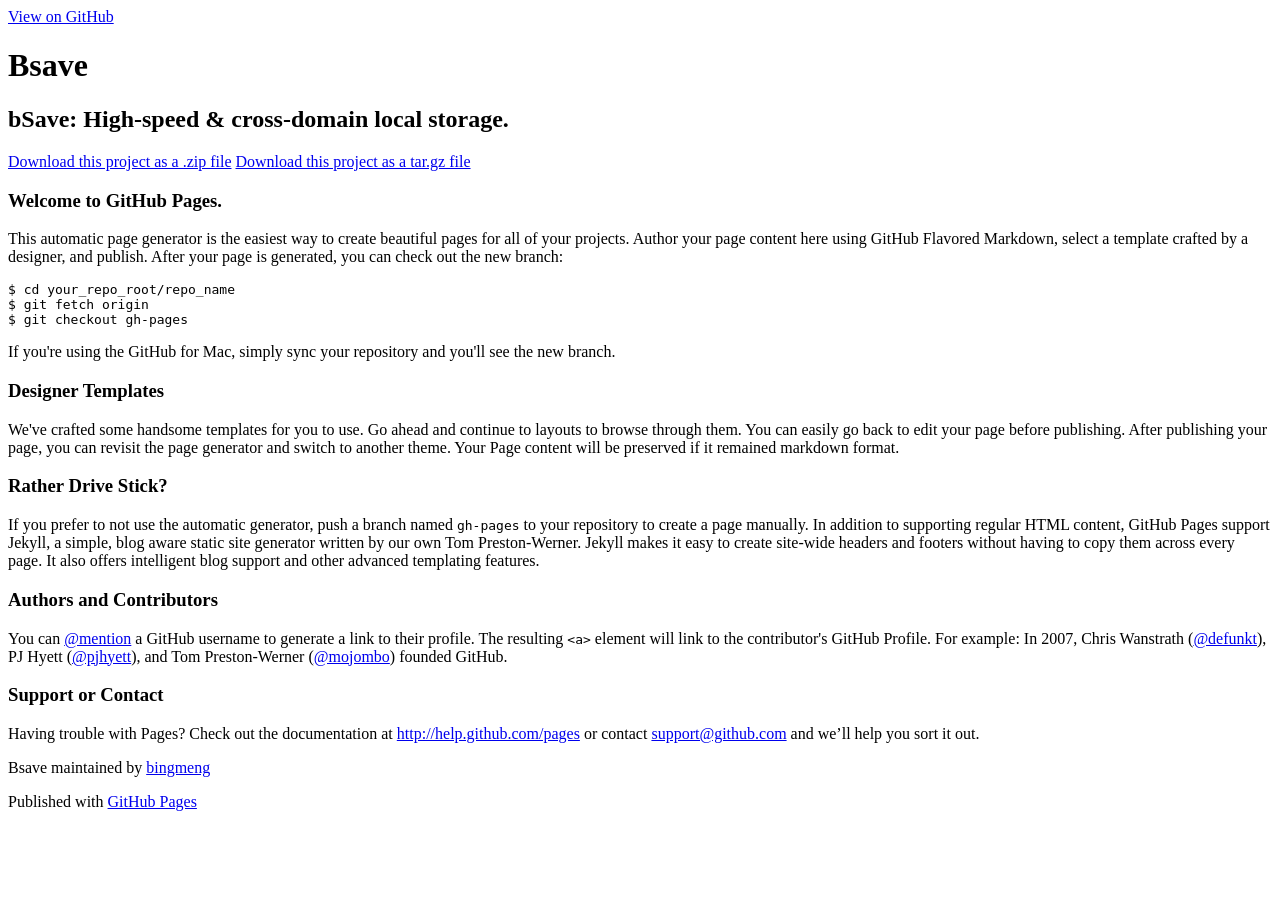
==== index.html @ 3ba6f4db "Create gh-pages branch via GitHub" ====
<!DOCTYPE html>
<html>

  <head>
    <meta charset='utf-8' />
    <meta http-equiv="X-UA-Compatible" content="chrome=1" />
    <meta name="description" content="Bsave : bSave: High-speed &amp; cross-domain local storage." />

    <link rel="stylesheet" type="text/css" media="screen" href="stylesheets/stylesheet.css">

    <title>Bsave</title>
  </head>

  <body>

    <!-- HEADER -->
    <div id="header_wrap" class="outer">
        <header class="inner">
          <a id="forkme_banner" href="https://github.com/bingmeng/bSave">View on GitHub</a>

          <h1 id="project_title">Bsave</h1>
          <h2 id="project_tagline">bSave: High-speed &amp; cross-domain local storage.</h2>

            <section id="downloads">
              <a class="zip_download_link" href="https://github.com/bingmeng/bSave/zipball/master">Download this project as a .zip file</a>
              <a class="tar_download_link" href="https://github.com/bingmeng/bSave/tarball/master">Download this project as a tar.gz file</a>
            </section>
        </header>
    </div>

    <!-- MAIN CONTENT -->
    <div id="main_content_wrap" class="outer">
      <section id="main_content" class="inner">
        <h3>Welcome to GitHub Pages.</h3>

<p>This automatic page generator is the easiest way to create beautiful pages for all of your projects. Author your page content here using GitHub Flavored Markdown, select a template crafted by a designer, and publish. After your page is generated, you can check out the new branch:</p>

<pre><code>$ cd your_repo_root/repo_name
$ git fetch origin
$ git checkout gh-pages
</code></pre>

<p>If you're using the GitHub for Mac, simply sync your repository and you'll see the new branch.</p>

<h3>Designer Templates</h3>

<p>We've crafted some handsome templates for you to use. Go ahead and continue to layouts to browse through them. You can easily go back to edit your page before publishing. After publishing your page, you can revisit the page generator and switch to another theme. Your Page content will be preserved if it remained markdown format.</p>

<h3>Rather Drive Stick?</h3>

<p>If you prefer to not use the automatic generator, push a branch named <code>gh-pages</code> to your repository to create a page manually. In addition to supporting regular HTML content, GitHub Pages support Jekyll, a simple, blog aware static site generator written by our own Tom Preston-Werner. Jekyll makes it easy to create site-wide headers and footers without having to copy them across every page. It also offers intelligent blog support and other advanced templating features.</p>

<h3>Authors and Contributors</h3>

<p>You can <a href="https://github.com/blog/821" class="user-mention">@mention</a> a GitHub username to generate a link to their profile. The resulting <code>&lt;a&gt;</code> element will link to the contributor's GitHub Profile. For example: In 2007, Chris Wanstrath (<a href="https://github.com/defunkt" class="user-mention">@defunkt</a>), PJ Hyett (<a href="https://github.com/pjhyett" class="user-mention">@pjhyett</a>), and Tom Preston-Werner (<a href="https://github.com/mojombo" class="user-mention">@mojombo</a>) founded GitHub.</p>

<h3>Support or Contact</h3>

<p>Having trouble with Pages? Check out the documentation at <a href="http://help.github.com/pages">http://help.github.com/pages</a> or contact <a href="mailto:support@github.com">support@github.com</a> and we’ll help you sort it out.</p>
      </section>
    </div>

    <!-- FOOTER  -->
    <div id="footer_wrap" class="outer">
      <footer class="inner">
        <p class="copyright">Bsave maintained by <a href="https://github.com/bingmeng">bingmeng</a></p>
        <p>Published with <a href="http://pages.github.com">GitHub Pages</a></p>
      </footer>
    </div>

    

  </body>
</html>
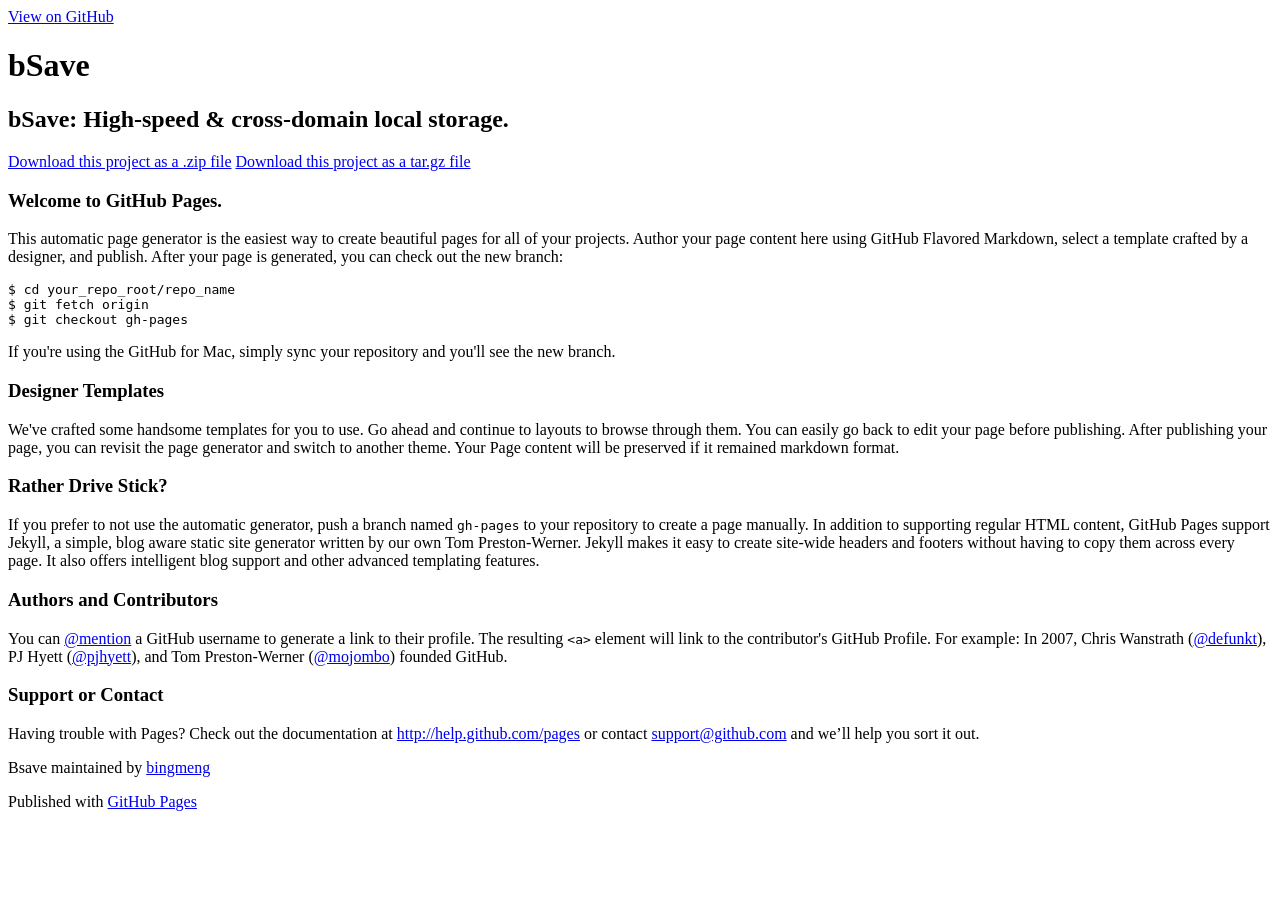
==== commit d5215b08: "update index.html" ====
--- a/index.html
+++ b/index.html
@@ -4,7 +4,7 @@
   <head>
     <meta charset='utf-8' />
     <meta http-equiv="X-UA-Compatible" content="chrome=1" />
-    <meta name="description" content="Bsave : bSave: High-speed &amp; cross-domain local storage." />
+    <meta name="description" content="bSave : bSave: High-speed &amp; cross-domain local storage." />
 
     <link rel="stylesheet" type="text/css" media="screen" href="stylesheets/stylesheet.css">
 
@@ -18,7 +18,7 @@
         <header class="inner">
           <a id="forkme_banner" href="https://github.com/bingmeng/bSave">View on GitHub</a>
 
-          <h1 id="project_title">Bsave</h1>
+          <h1 id="project_title">bSave</h1>
           <h2 id="project_tagline">bSave: High-speed &amp; cross-domain local storage.</h2>
 
             <section id="downloads">
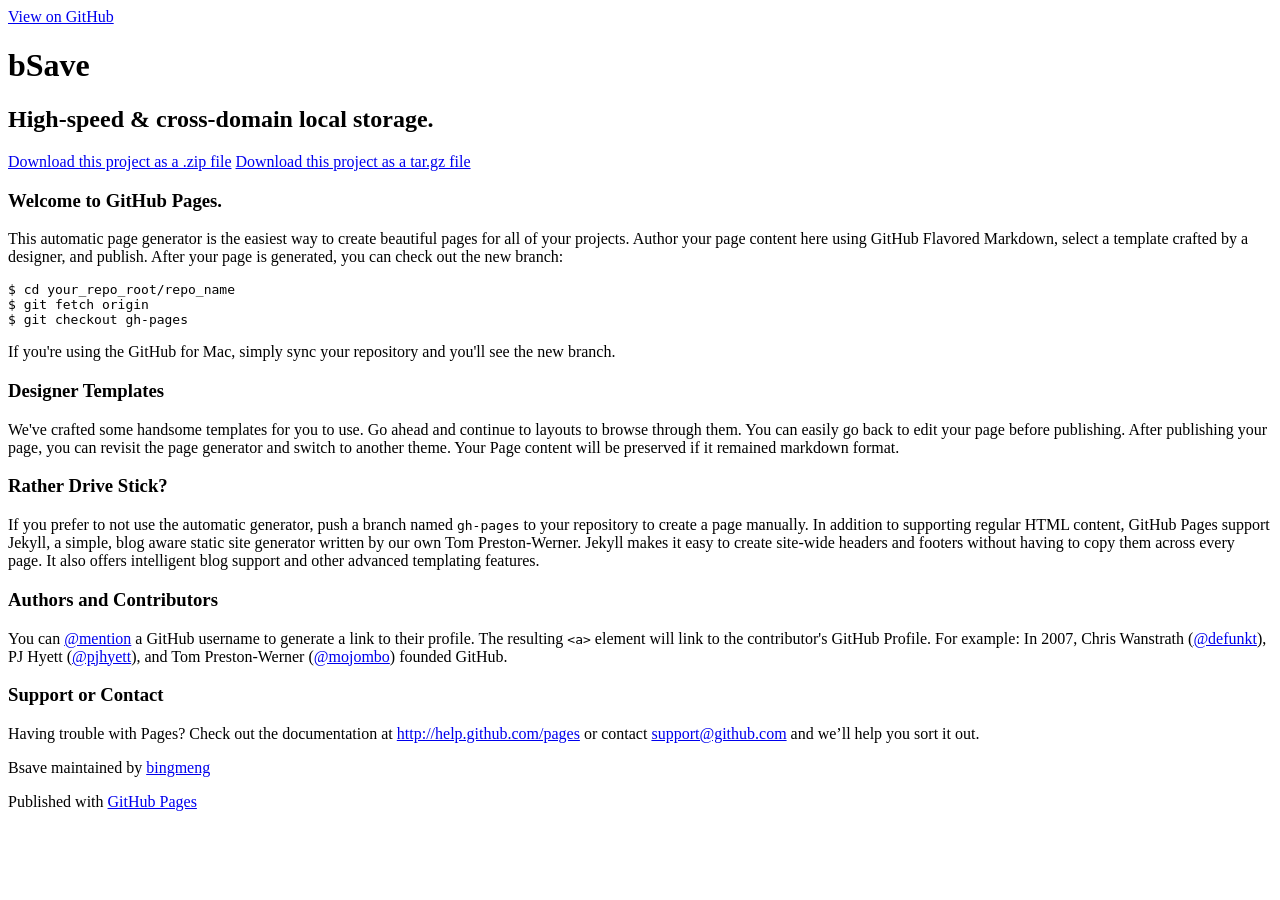
==== commit 4db94742: "update index.html" ====
--- a/index.html
+++ b/index.html
@@ -8,7 +8,7 @@
 
     <link rel="stylesheet" type="text/css" media="screen" href="stylesheets/stylesheet.css">
 
-    <title>Bsave</title>
+    <title>bSave</title>
   </head>
 
   <body>
@@ -19,7 +19,7 @@
           <a id="forkme_banner" href="https://github.com/bingmeng/bSave">View on GitHub</a>
 
           <h1 id="project_title">bSave</h1>
-          <h2 id="project_tagline">bSave: High-speed &amp; cross-domain local storage.</h2>
+          <h2 id="project_tagline">High-speed &amp; cross-domain local storage.</h2>
 
             <section id="downloads">
               <a class="zip_download_link" href="https://github.com/bingmeng/bSave/zipball/master">Download this project as a .zip file</a>
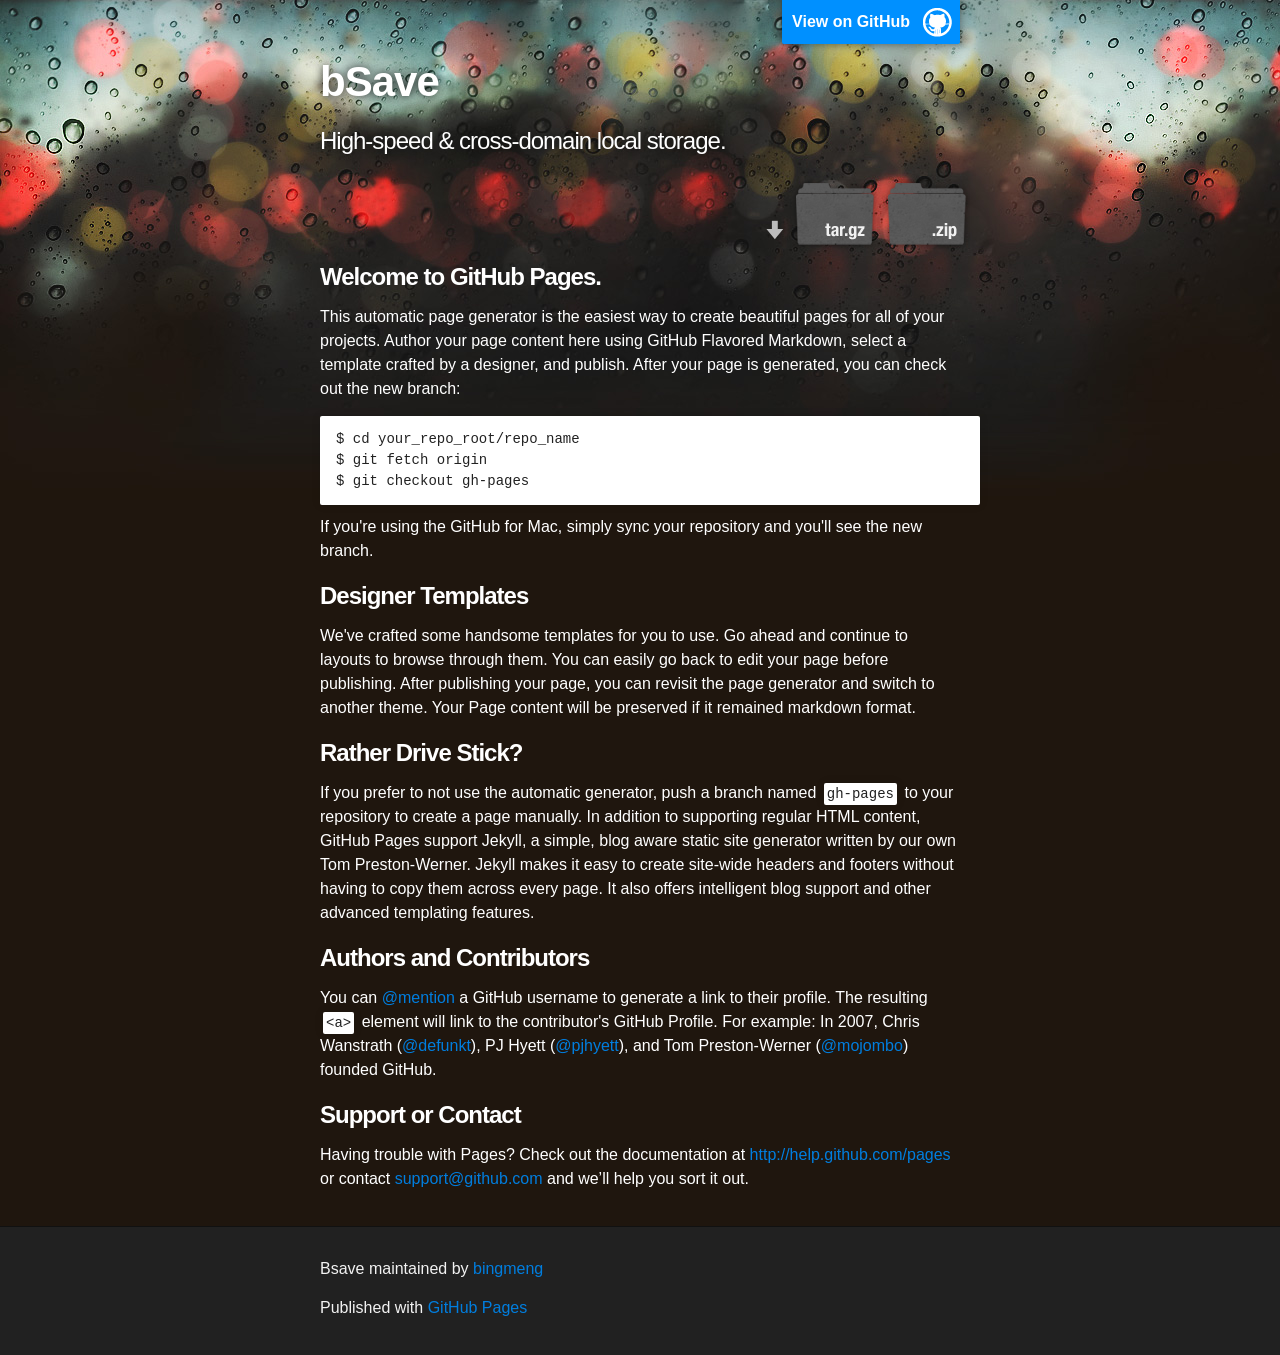
==== commit aa43becb: "Change link bingmeng at the bottom of page." ====
--- a/index.html
+++ b/index.html
@@ -63,7 +63,7 @@
     <!-- FOOTER  -->
     <div id="footer_wrap" class="outer">
       <footer class="inner">
-        <p class="copyright">Bsave maintained by <a href="https://github.com/bingmeng">bingmeng</a></p>
+        <p class="copyright">Bsave maintained by <a href="http://bingmeng.github.com">bingmeng</a></p>
         <p>Published with <a href="http://pages.github.com">GitHub Pages</a></p>
       </footer>
     </div>
--- a/stylesheets/stylesheet.css
+++ b/stylesheets/stylesheet.css
@@ -0,0 +1,420 @@
+/*******************************************************************************
+Slate Theme for GitHub Pages
+by Jason Costello, @jsncostello
+*******************************************************************************/
+
+@import url(pygment_trac.css);
+
+/*******************************************************************************
+MeyerWeb Reset
+*******************************************************************************/
+
+html, body, div, span, applet, object, iframe,
+h1, h2, h3, h4, h5, h6, p, blockquote, pre,
+a, abbr, acronym, address, big, cite, code,
+del, dfn, em, img, ins, kbd, q, s, samp,
+small, strike, strong, sub, sup, tt, var,
+b, u, i, center,
+dl, dt, dd, ol, ul, li,
+fieldset, form, label, legend,
+table, caption, tbody, tfoot, thead, tr, th, td,
+article, aside, canvas, details, embed,
+figure, figcaption, footer, header, hgroup,
+menu, nav, output, ruby, section, summary,
+time, mark, audio, video {
+  margin: 0;
+  padding: 0;
+  border: 0;
+  font: inherit;
+  vertical-align: baseline;
+}
+
+/* HTML5 display-role reset for older browsers */
+article, aside, details, figcaption, figure,
+footer, header, hgroup, menu, nav, section {
+  display: block;
+}
+
+ol, ul {
+  list-style: none;
+}
+
+blockquote, q {
+}
+
+table {
+  border-collapse: collapse;
+  border-spacing: 0;
+}
+
+a:focus {
+  outline: none;
+}
+
+/*******************************************************************************
+Theme Styles
+*******************************************************************************/
+
+body {
+  box-sizing: border-box;
+  color:#fff;
+  background: #1f160e url('../images/body_bg.jpg') no-repeat scroll top center;
+  font-size: 16px;
+  font-family: 'Myriad Pro', Calibri, Helvetica, Arial, sans-serif;
+  line-height: 1.5;
+  -webkit-font-smoothing: antialiased;
+}
+
+h1, h2, h3, h4, h5, h6 {
+  margin: 10px 0;
+  font-weight: 700;
+  color:#fff;
+  font-family: 'Lucida Grande', 'Calibri', Helvetica, Arial, sans-serif;
+  letter-spacing: -1px;
+}
+
+h1 {
+  font-size: 36px;
+  font-weight: 700;
+}
+
+h2 {
+  padding-bottom: 10px;
+  font-size: 32px;
+  background: url('../images/bg_hr.png') repeat-x bottom;
+}
+
+h3 {
+  font-size: 24px;
+}
+
+h4 {
+  font-size: 21px;
+}
+
+h5 {
+  font-size: 18px;
+}
+
+h6 {
+  font-size: 16px;
+}
+
+p {
+  margin: 10px 0 15px 0;
+}
+
+footer p {
+  color: #f2f2f2;
+}
+
+a {
+  text-decoration: none;
+  color: #007edf;
+  text-shadow: none;
+
+  transition: color 0.5s ease;
+  transition: text-shadow 0.5s ease;
+  -webkit-transition: color 0.5s ease;
+  -webkit-transition: text-shadow 0.5s ease;
+  -moz-transition: color 0.5s ease;
+  -moz-transition: text-shadow 0.5s ease;
+  -o-transition: color 0.5s ease;
+  -o-transition: text-shadow 0.5s ease;
+  -ms-transition: color 0.5s ease;
+  -ms-transition: text-shadow 0.5s ease;
+}
+
+#main_content a:hover {
+  color: #0069ba;
+  text-shadow: #0090ff 0px 0px 2px;
+}
+
+footer a:hover {
+  color: #43adff;
+  text-shadow: #0090ff 0px 0px 2px;
+}
+
+em {
+  font-style: italic;
+}
+
+strong {
+  font-weight: bold;
+}
+
+img {
+  position: relative;
+  margin: 0 auto;
+  max-width: 739px;
+  padding: 5px;
+  margin: 10px 0 10px 0;
+  border: 1px solid #ebebeb;
+
+  box-shadow: 0 0 5px #ebebeb;
+  -webkit-box-shadow: 0 0 5px #ebebeb;
+  -moz-box-shadow: 0 0 5px #ebebeb;
+  -o-box-shadow: 0 0 5px #ebebeb;
+  -ms-box-shadow: 0 0 5px #ebebeb;
+}
+
+pre, code {
+  width: 100%;
+  color: #222;
+  background-color: #fff;
+
+  font-family: Monaco, "Bitstream Vera Sans Mono", "Lucida Console", Terminal, monospace;
+  font-size: 14px;
+
+  border-radius: 2px;
+  -moz-border-radius: 2px;
+  -webkit-border-radius: 2px;
+
+
+
+}
+
+pre {
+  width: 100%;
+  padding: 10px;
+  box-shadow: 0 0 10px rgba(0,0,0,.1);
+  overflow: auto;
+}
+
+code {
+  padding: 3px;
+  margin: 0 3px;
+  box-shadow: 0 0 10px rgba(0,0,0,.1);
+}
+
+pre code {
+  display: block;
+  box-shadow: none;
+}
+
+blockquote {
+  color: #666;
+  margin-bottom: 20px;
+  padding: 0 0 0 20px;
+  border-left: 3px solid #bbb;
+}
+
+ul, ol, dl {
+  margin-bottom: 15px
+}
+
+ul li {
+  list-style: inside;
+  padding-left: 20px;
+}
+
+ol li {
+  list-style: decimal inside;
+  padding-left: 20px;
+}
+
+dl dt {
+  font-weight: bold;
+}
+
+dl dd {
+  padding-left: 20px;
+  font-style: italic;
+}
+
+dl p {
+  padding-left: 20px;
+  font-style: italic;
+}
+
+hr {
+  height: 1px;
+  margin-bottom: 5px;
+  border: none;
+  background: url('../images/bg_hr.png') repeat-x center;
+}
+
+table {
+  border: 1px solid #373737;
+  margin-bottom: 20px;
+  text-align: left;
+ }
+
+th {
+  font-family: 'Lucida Grande', 'Helvetica Neue', Helvetica, Arial, sans-serif;
+  padding: 10px;
+  background: #373737;
+  color: #fff;
+ }
+
+td {
+  padding: 10px;
+  border: 1px solid #373737;
+ }
+
+form {
+  background: #f2f2f2;
+  padding: 20px;
+}
+
+img {
+  width: 100%;
+  max-width: 100%;
+}
+
+/*******************************************************************************
+Full-Width Styles
+*******************************************************************************/
+
+.outer {
+  width: 100%;
+}
+
+.inner {
+  position: relative;
+  max-width: 640px;
+  padding: 20px 10px;
+  margin: 0 auto;
+}
+
+#forkme_banner {
+  display: block;
+  position: absolute;
+  top:0;
+  right: 10px;
+  z-index: 10;
+  padding: 10px 50px 10px 10px;
+  color: #fff;
+  background: url('../images/blacktocat.png') #0090ff no-repeat 95% 50%;
+  font-weight: 700;
+  box-shadow: 0 0 10px rgba(0,0,0,.5);
+  border-bottom-left-radius: 2px;
+  border-bottom-right-radius: 2px;
+}
+
+#header_wrap .inner {
+  padding: 50px 10px 30px 10px;
+}
+
+#project_title {
+  margin: 0;
+  color: #fff;
+  font-size: 42px;
+  font-weight: 700;
+  text-shadow: #111 0px 0px 10px;
+}
+
+#project_tagline {
+  color: #fff;
+  font-size: 24px;
+  font-weight: 300;
+  background: none;
+  text-shadow: #111 0px 0px 10px;
+}
+
+#downloads {
+  position: absolute;
+  width: 210px;
+  z-index: 10;
+  bottom: -40px;
+  right: 0;
+  height: 70px;
+  background: url('../images/icon_download.png') no-repeat 0% 90%;
+}
+
+.zip_download_link {
+  display: block;
+  float: right;
+  width: 90px;
+  height:70px;
+  text-indent: -5000px;
+  overflow: hidden;
+  background: url(../images/sprite_download.png) no-repeat bottom left;
+}
+
+.tar_download_link {
+  display: block;
+  float: right;
+  width: 90px;
+  height:70px;
+  text-indent: -5000px;
+  overflow: hidden;
+  background: url(../images/sprite_download.png) no-repeat bottom right;
+  margin-left: 10px;
+}
+
+.zip_download_link:hover {
+  background: url(../images/sprite_download.png) no-repeat top left;
+}
+
+.tar_download_link:hover {
+  background: url(../images/sprite_download.png) no-repeat top right;
+}
+
+#main_content_wrap {
+  border-bottom: 1px solid #111;
+}
+
+#main_content {
+  padding-top: 40px;
+}
+
+#footer_wrap {
+  background: #212121;
+}
+
+
+
+/*******************************************************************************
+Small Device Styles
+*******************************************************************************/
+
+@media screen and (max-width: 480px) {
+  body {
+    font-size:14px;
+  }
+
+  #downloads {
+    display: none;
+  }
+
+  .inner {
+    min-width: 320px;
+    max-width: 480px;
+  }
+
+  #project_title {
+  font-size: 32px;
+  }
+
+  h1 {
+    font-size: 28px;
+  }
+
+  h2 {
+    font-size: 24px;
+  }
+
+  h3 {
+    font-size: 21px;
+  }
+
+  h4 {
+    font-size: 18px;
+  }
+
+  h5 {
+    font-size: 14px;
+  }
+
+  h6 {
+    font-size: 12px;
+  }
+
+  code, pre {
+    min-width: 320px;
+    max-width: 480px;
+    font-size: 11px;
+  }
+
+}
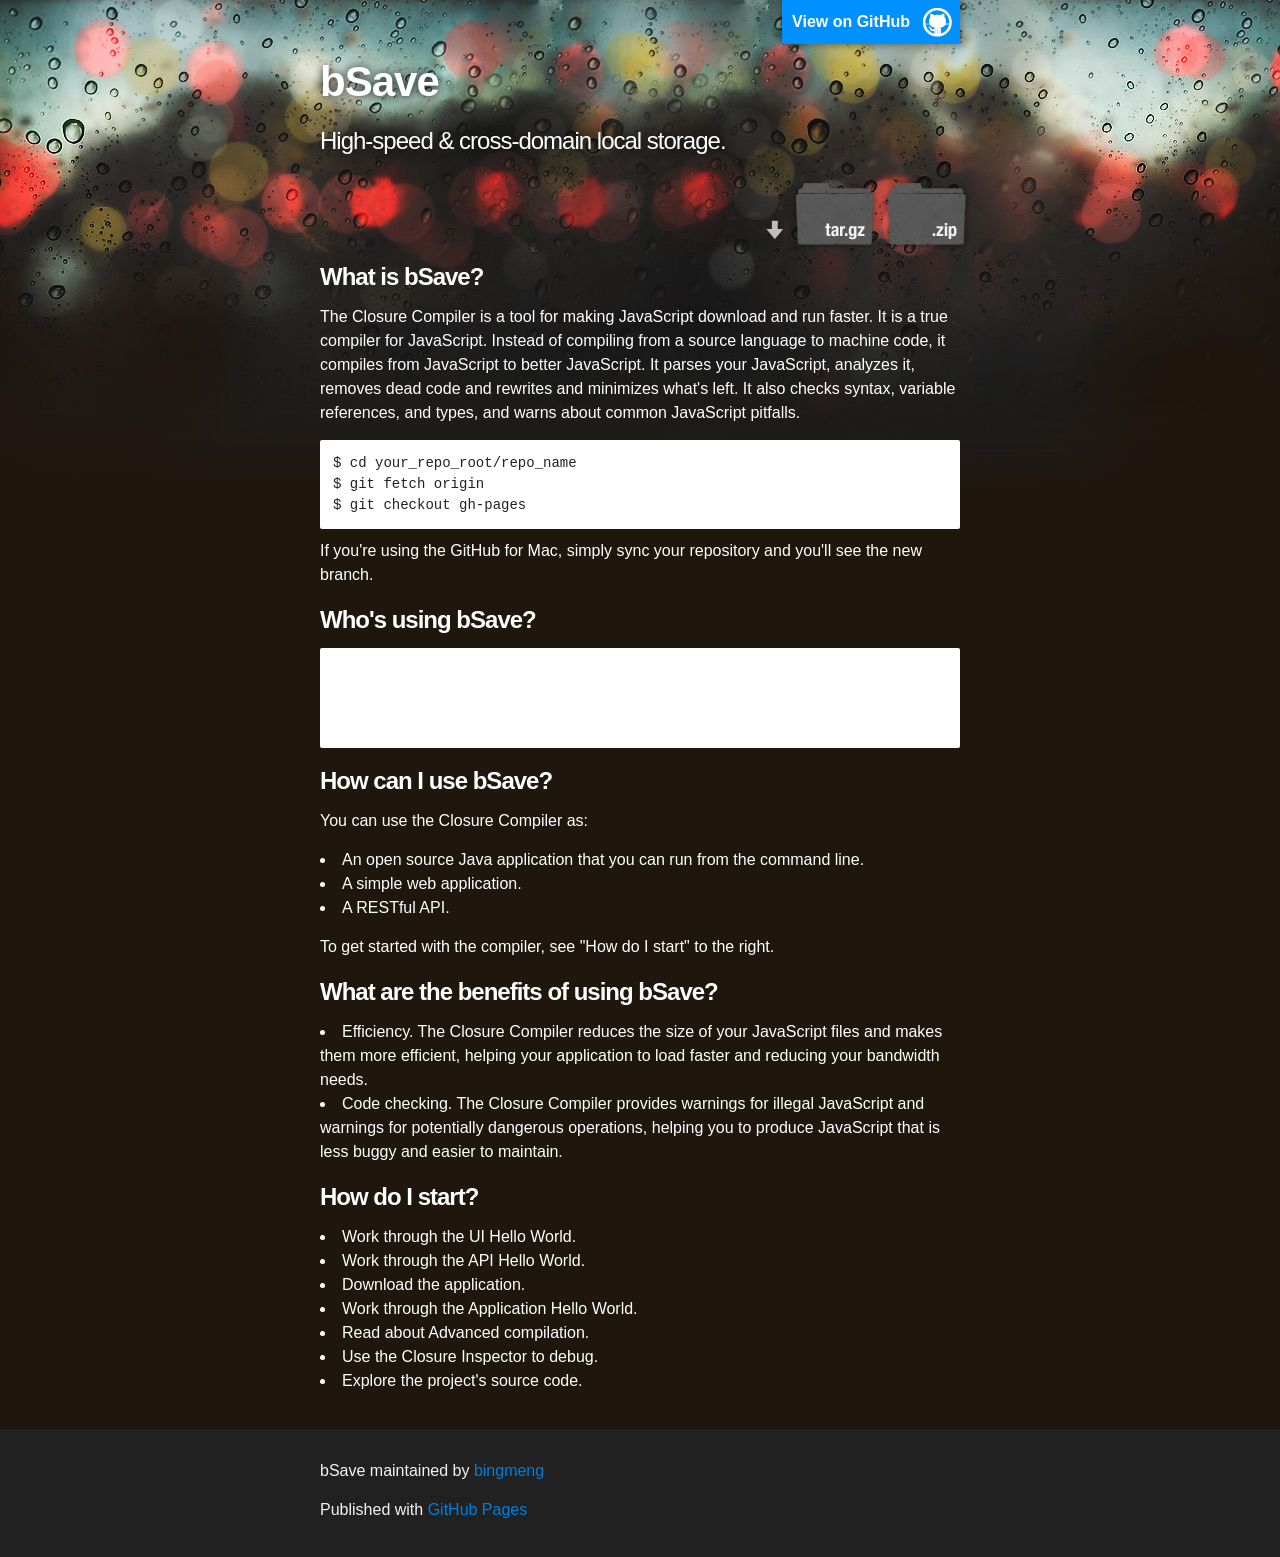
==== commit d99ec2b8: "Update home page structure." ====
--- a/index.html
+++ b/index.html
@@ -1,74 +1,75 @@
 <!DOCTYPE html>
 <html>
-
-  <head>
-    <meta charset='utf-8' />
-    <meta http-equiv="X-UA-Compatible" content="chrome=1" />
-    <meta name="description" content="bSave : bSave: High-speed &amp; cross-domain local storage." />
-
-    <link rel="stylesheet" type="text/css" media="screen" href="stylesheets/stylesheet.css">
-
-    <title>bSave</title>
-  </head>
-
-  <body>
-
+<head>
+	<meta charset='utf-8' />
+	<meta http-equiv="X-UA-Compatible" content="chrome=1" />
+	<meta name="description" content="bSave : bSave: To make all HTTP requests asynchronous!" />
+	<link rel="stylesheet" type="text/css" media="screen" href="stylesheets/stylesheet.css">
+	<title>bSave</title>
+</head>
+<body>
     <!-- HEADER -->
     <div id="header_wrap" class="outer">
         <header class="inner">
-          <a id="forkme_banner" href="https://github.com/bingmeng/bSave">View on GitHub</a>
-
-          <h1 id="project_title">bSave</h1>
-          <h2 id="project_tagline">High-speed &amp; cross-domain local storage.</h2>
-
-            <section id="downloads">
-              <a class="zip_download_link" href="https://github.com/bingmeng/bSave/zipball/master">Download this project as a .zip file</a>
-              <a class="tar_download_link" href="https://github.com/bingmeng/bSave/tarball/master">Download this project as a tar.gz file</a>
-            </section>
+			<a id="forkme_banner" href="https://github.com/bingmeng/bSave">View on GitHub</a>
+			<h1 id="project_title">bSave</h1>
+			<h2 id="project_tagline">High-speed & cross-domain local storage.</h2>
+			<section id="downloads">
+				<a class="zip_download_link" href="https://github.com/bingmeng/bSave/zipball/master">Download this project as a .zip file</a>
+				<a class="tar_download_link" href="https://github.com/bingmeng/bSave/tarball/master">Download this project as a tar.gz file</a>
+			</section>
         </header>
     </div>
-
     <!-- MAIN CONTENT -->
     <div id="main_content_wrap" class="outer">
-      <section id="main_content" class="inner">
-        <h3>Welcome to GitHub Pages.</h3>
-
-<p>This automatic page generator is the easiest way to create beautiful pages for all of your projects. Author your page content here using GitHub Flavored Markdown, select a template crafted by a designer, and publish. After your page is generated, you can check out the new branch:</p>
-
-<pre><code>$ cd your_repo_root/repo_name
-$ git fetch origin
-$ git checkout gh-pages
-</code></pre>
-
-<p>If you're using the GitHub for Mac, simply sync your repository and you'll see the new branch.</p>
-
-<h3>Designer Templates</h3>
-
-<p>We've crafted some handsome templates for you to use. Go ahead and continue to layouts to browse through them. You can easily go back to edit your page before publishing. After publishing your page, you can revisit the page generator and switch to another theme. Your Page content will be preserved if it remained markdown format.</p>
-
-<h3>Rather Drive Stick?</h3>
-
-<p>If you prefer to not use the automatic generator, push a branch named <code>gh-pages</code> to your repository to create a page manually. In addition to supporting regular HTML content, GitHub Pages support Jekyll, a simple, blog aware static site generator written by our own Tom Preston-Werner. Jekyll makes it easy to create site-wide headers and footers without having to copy them across every page. It also offers intelligent blog support and other advanced templating features.</p>
-
-<h3>Authors and Contributors</h3>
-
-<p>You can <a href="https://github.com/blog/821" class="user-mention">@mention</a> a GitHub username to generate a link to their profile. The resulting <code>&lt;a&gt;</code> element will link to the contributor's GitHub Profile. For example: In 2007, Chris Wanstrath (<a href="https://github.com/defunkt" class="user-mention">@defunkt</a>), PJ Hyett (<a href="https://github.com/pjhyett" class="user-mention">@pjhyett</a>), and Tom Preston-Werner (<a href="https://github.com/mojombo" class="user-mention">@mojombo</a>) founded GitHub.</p>
-
-<h3>Support or Contact</h3>
-
-<p>Having trouble with Pages? Check out the documentation at <a href="http://help.github.com/pages">http://help.github.com/pages</a> or contact <a href="mailto:support@github.com">support@github.com</a> and we’ll help you sort it out.</p>
-      </section>
+		<section id="main_content" class="inner">
+			<h3>What is bSave?</h3>
+			<p>The Closure Compiler is a tool for making JavaScript download and run faster. It is a true compiler for JavaScript. Instead of compiling from a source language to machine code, it compiles from JavaScript to better JavaScript. It parses your JavaScript, analyzes it, removes dead code and rewrites and minimizes what's left. It also checks syntax, variable references, and types, and warns about common JavaScript pitfalls.</p>
+			<code>
+				<div>$ cd your_repo_root/repo_name</div>
+				<div>$ git fetch origin</div>
+				<div>$ git checkout gh-pages</div>
+			</code>
+			<p>If you're using the GitHub for Mac, simply sync your repository and you'll see the new branch.</p>
+			<h3>Who's using bSave?</h3>
+			<p id="users">
+				<span style="width:100px;height:80px;background:url('images/whos-using-sprite.png') 0px 0px no-repeat;float:left;"></span>
+				<span style="width:100px;height:80px;background:url('images/whos-using-sprite.png') 0px -80px no-repeat;float:left;margin-left:30px;"></span>
+				<span style="width:100px;height:80px;background:url('images/whos-using-sprite.png') 0px -160px no-repeat;float:left;margin-left:30px;"></span>
+				<span style="width:100px;height:80px;background:url('images/whos-using-sprite.png') 0px -240px no-repeat;float:left;margin-left:30px;"></span>
+				<span style="clear:both;display:block;"></span>
+			</p>
+			<h3>How can I use bSave?</h3>
+			<p>You can use the Closure Compiler as:</p>
+			<ul>
+				<li style="padding:0;margin:0;">An open source Java application that you can run from the command line.</li>
+				<li style="padding:0;margin:0;">A simple web application.</li>
+				<li style="padding:0;margin:0;">A RESTful API.</li>
+			</ul>
+			<p>To get started with the compiler, see "How do I start" to the right.</p>
+			<h3>What are the benefits of using bSave?</h3>
+			<ul>
+				<li style="padding:0;margin:0;">Efficiency. The Closure Compiler reduces the size of your JavaScript files and makes them more efficient, helping your application to load faster and reducing your bandwidth needs.</li>
+				<li style="padding:0;margin:0;">Code checking. The Closure Compiler provides warnings for illegal JavaScript and warnings for potentially dangerous operations, helping you to produce JavaScript that is less buggy and easier to maintain.</li>
+			</ul>
+			<h3>How do I start?</h3>
+			<ul>
+				<li style="padding:0;margin:0;">Work through the UI Hello World.</li>
+				<li style="padding:0;margin:0;">Work through the API Hello World.</li>
+				<li style="padding:0;margin:0;">Download the application.</li>
+				<li style="padding:0;margin:0;">Work through the Application Hello World.</li>
+				<li style="padding:0;margin:0;">Read about Advanced compilation.</li>
+				<li style="padding:0;margin:0;">Use the Closure Inspector to debug.</li>
+				<li style="padding:0;margin:0;">Explore the project's source code.</li>
+			</ul>
+		</section>
     </div>
-
-    <!-- FOOTER  -->
-    <div id="footer_wrap" class="outer">
-      <footer class="inner">
-        <p class="copyright">Bsave maintained by <a href="http://bingmeng.github.com">bingmeng</a></p>
-        <p>Published with <a href="http://pages.github.com">GitHub Pages</a></p>
-      </footer>
-    </div>
-
-    
-
-  </body>
-</html>
+	<!-- FOOTER  -->
+	<div id="footer_wrap" class="outer">
+		<footer class="inner">
+			<p class="copyright">bSave maintained by <a href="http://bingmeng.github.com">bingmeng</a></p>
+			<p>Published with <a href="http://pages.github.com">GitHub Pages</a></p>
+		</footer>
+	</div>
+</body>
+</html>
--- a/stylesheets/stylesheet.css
+++ b/stylesheets/stylesheet.css
@@ -158,11 +158,9 @@
   -ms-box-shadow: 0 0 5px #ebebeb;
 }
 
-pre, code {
-  width: 100%;
+code {
   color: #222;
   background-color: #fff;
-
   font-family: Monaco, "Bitstream Vera Sans Mono", "Lucida Console", Terminal, monospace;
   font-size: 14px;
 
@@ -174,22 +172,19 @@
 
 }
 
-pre {
-  width: 100%;
-  padding: 10px;
-  box-shadow: 0 0 10px rgba(0,0,0,.1);
-  overflow: auto;
-}
-
 code {
-  padding: 3px;
-  margin: 0 3px;
-  box-shadow: 0 0 10px rgba(0,0,0,.1);
-}
-
-pre code {
-  display: block;
+  display:block;
+  padding: 13px;
   box-shadow: none;
+}
+
+#users {
+	background:#fff;
+	box-shadow:none;
+	border-radius:2px;
+	-moz-border-radius: 2px;
+    -webkit-border-radius: 2px;
+	padding:10px;
 }
 
 blockquote {
